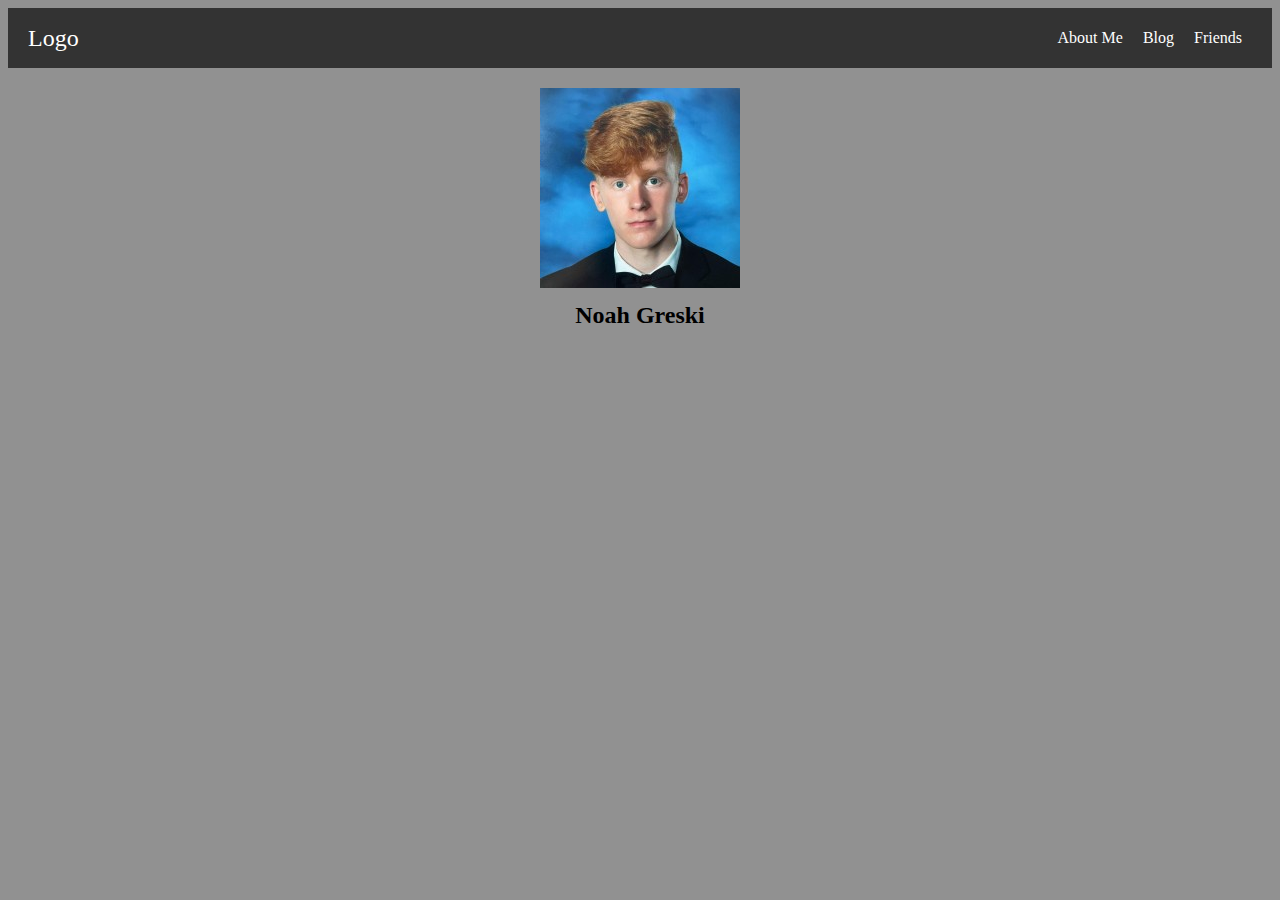
==== index.html @ c2c4f75c "added files with base home page" ====
<!DOCTYPE html>
<html lang="en">
<head>
<meta charset="UTF-8">
<meta name="viewport" content="width=device-width, initial-scale=1.0">
<title></title>
<link rel="stylesheet" href="styles.css" />
</head>
<body>
    <header>
        <nav>
            <div class = "logo">
                Logo
            </div>
            <ul>
                <li><a href = "#">About Me</a></li>
                <li><a href = "#">Blog</a></li>
                <li><a href = "#">Friends</a></li>   
            </ul>
        </nav>
        <section class = "profile">
            <div class = "prof-pic">
                <img src="profile pic.jpg" alt="Noah Greski">
            </div>
            <div class = "prof-name">
                <strong>Noah Greski</strong>
            </div>
        </section>
    </header>

    <main>
       
    </main>

    <footer>
       
    </footer>

</body>

</html>
---- styles.css ----
nav{
    display: flex;
    background-color: #333;
    color: white;
    justify-content: space-between;
    align-items: center;
    padding: 5px 20px;
}

li a{
    text-decoration: none;
    color:white;
    margin: 10px;
    
}

ul{
    display: flex;
    list-style: none;
    padding: 0;
    
}

.logo{
    font-size: 24px;
}


.profile{
    display: flex;
    flex-direction: column;
    align-items: center;
    padding: 20px;
    background-color: rgb(145, 145, 145);
}

.prof-pic { 
    height: auto;
    margin-bottom: 10px;
}

.prof-name {
    font-size: 24px; 
    text-align: center;
}

body{
    background-color: rgb(145, 145, 145);
}


@media(max-width: 600px){
    nav{flex-direction: column;
        align-items: flex-start;
        }

    ul{
        flex-direction: column;
    }

    li{
        margin: 5px 0;
    }
}
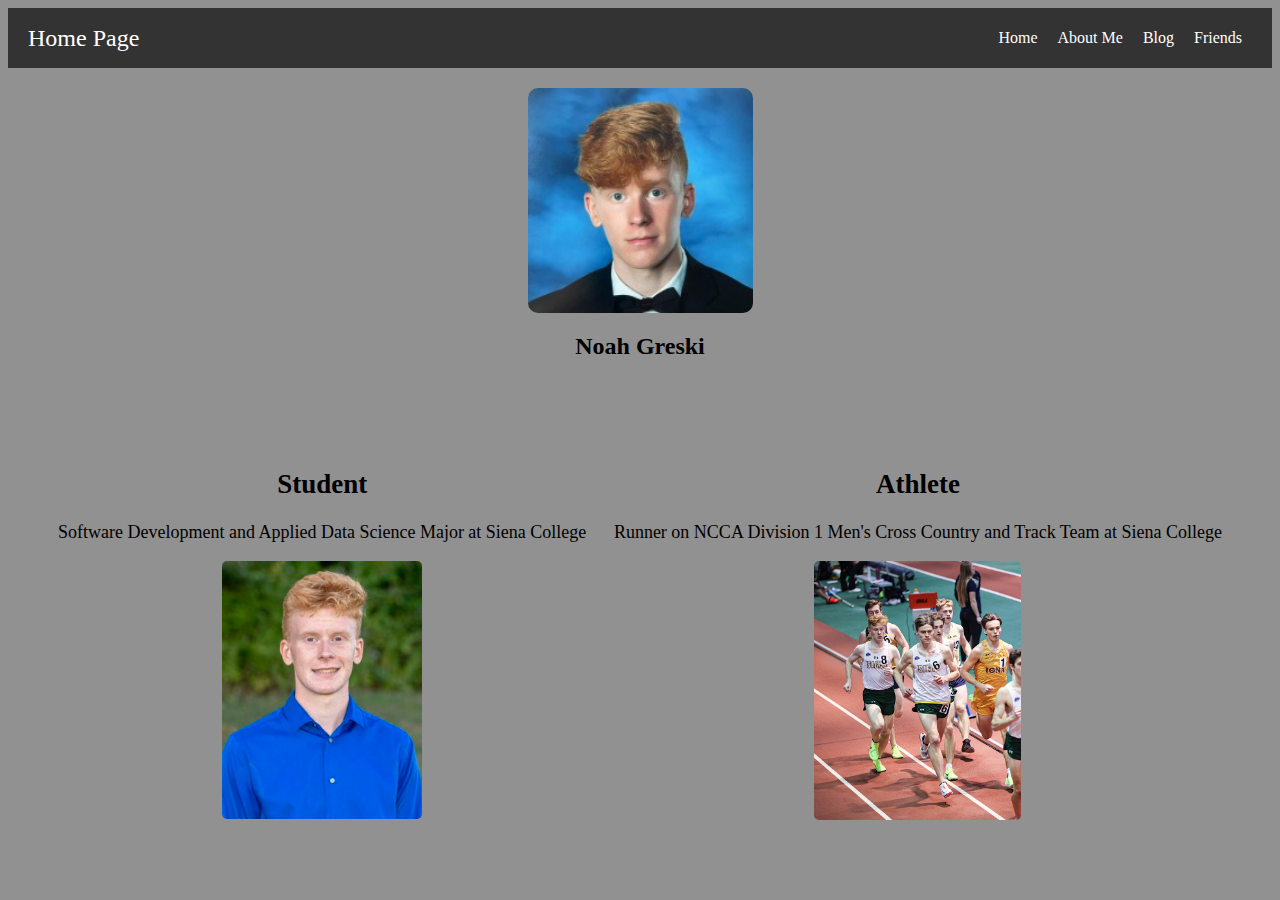
==== commit e7702087: "added pictures and did most of home page" ====
--- a/index.html
+++ b/index.html
@@ -9,10 +9,11 @@
 <body>
     <header>
         <nav>
-            <div class = "logo">
-                Logo
+            <div class = "homepage">
+                Home Page
             </div>
             <ul>
+                <li><a href = "#">Home</a></li>
                 <li><a href = "#">About Me</a></li>
                 <li><a href = "#">Blog</a></li>
                 <li><a href = "#">Friends</a></li>   
@@ -20,10 +21,22 @@
         </nav>
         <section class = "profile">
             <div class = "prof-pic">
-                <img src="profile pic.jpg" alt="Noah Greski">
+                <img src="images/profile pic.jpg" alt="Noah Greski">
             </div>
-            <div class = "prof-name">
-                <strong>Noah Greski</strong>
+            <h1 class = "prof-name">
+                Noah Greski
+            </h1>
+        </section>
+        <section class = student-athlete>
+            <div class = "student">
+                <h2>Student</h2>
+                <p>Software Development and Applied Data Science Major at Siena College</p>
+                <img src="images/student pic.jpeg" alt="Section 1 Image">
+            </div>
+            <div class = athlete>
+                <h2>Athlete</h2>
+                <p>Runner on NCCA Division 1 Men's Cross Country and Track Team at Siena College</p>
+                <img src="images/athlete pic.jpeg" alt="Section 1 Image">
             </div>
         </section>
     </header>
--- a/styles.css
+++ b/styles.css
@@ -21,7 +21,7 @@
     
 }
 
-.logo{
+.homepage{
     font-size: 24px;
 }
 
@@ -31,16 +31,49 @@
     flex-direction: column;
     align-items: center;
     padding: 20px;
-    background-color: rgb(145, 145, 145);
 }
 
-.prof-pic { 
+.prof-pic img{ 
+    width: 225px;
     height: auto;
-    margin-bottom: 10px;
+}
+
+img{
+    border-radius: 10px;
+    border: 10px black;
 }
 
 .prof-name {
     font-size: 24px; 
+    text-align: center;
+}
+
+.student-athlete {
+    display: flex;
+    justify-content: space-between;
+    align-items: flex-start;
+    padding: 50px;
+}
+
+
+.athlete img {
+    width: 207px;
+    height: auto;
+    border-radius: 5px;
+}
+
+.student img {
+    width: 200px;
+    height: auto;
+    border-radius: 5px;
+}
+
+.student, .athlete{
+    text-align: center;
+    font-size: 18px;
+}
+
+h2{
     text-align: center;
 }
 
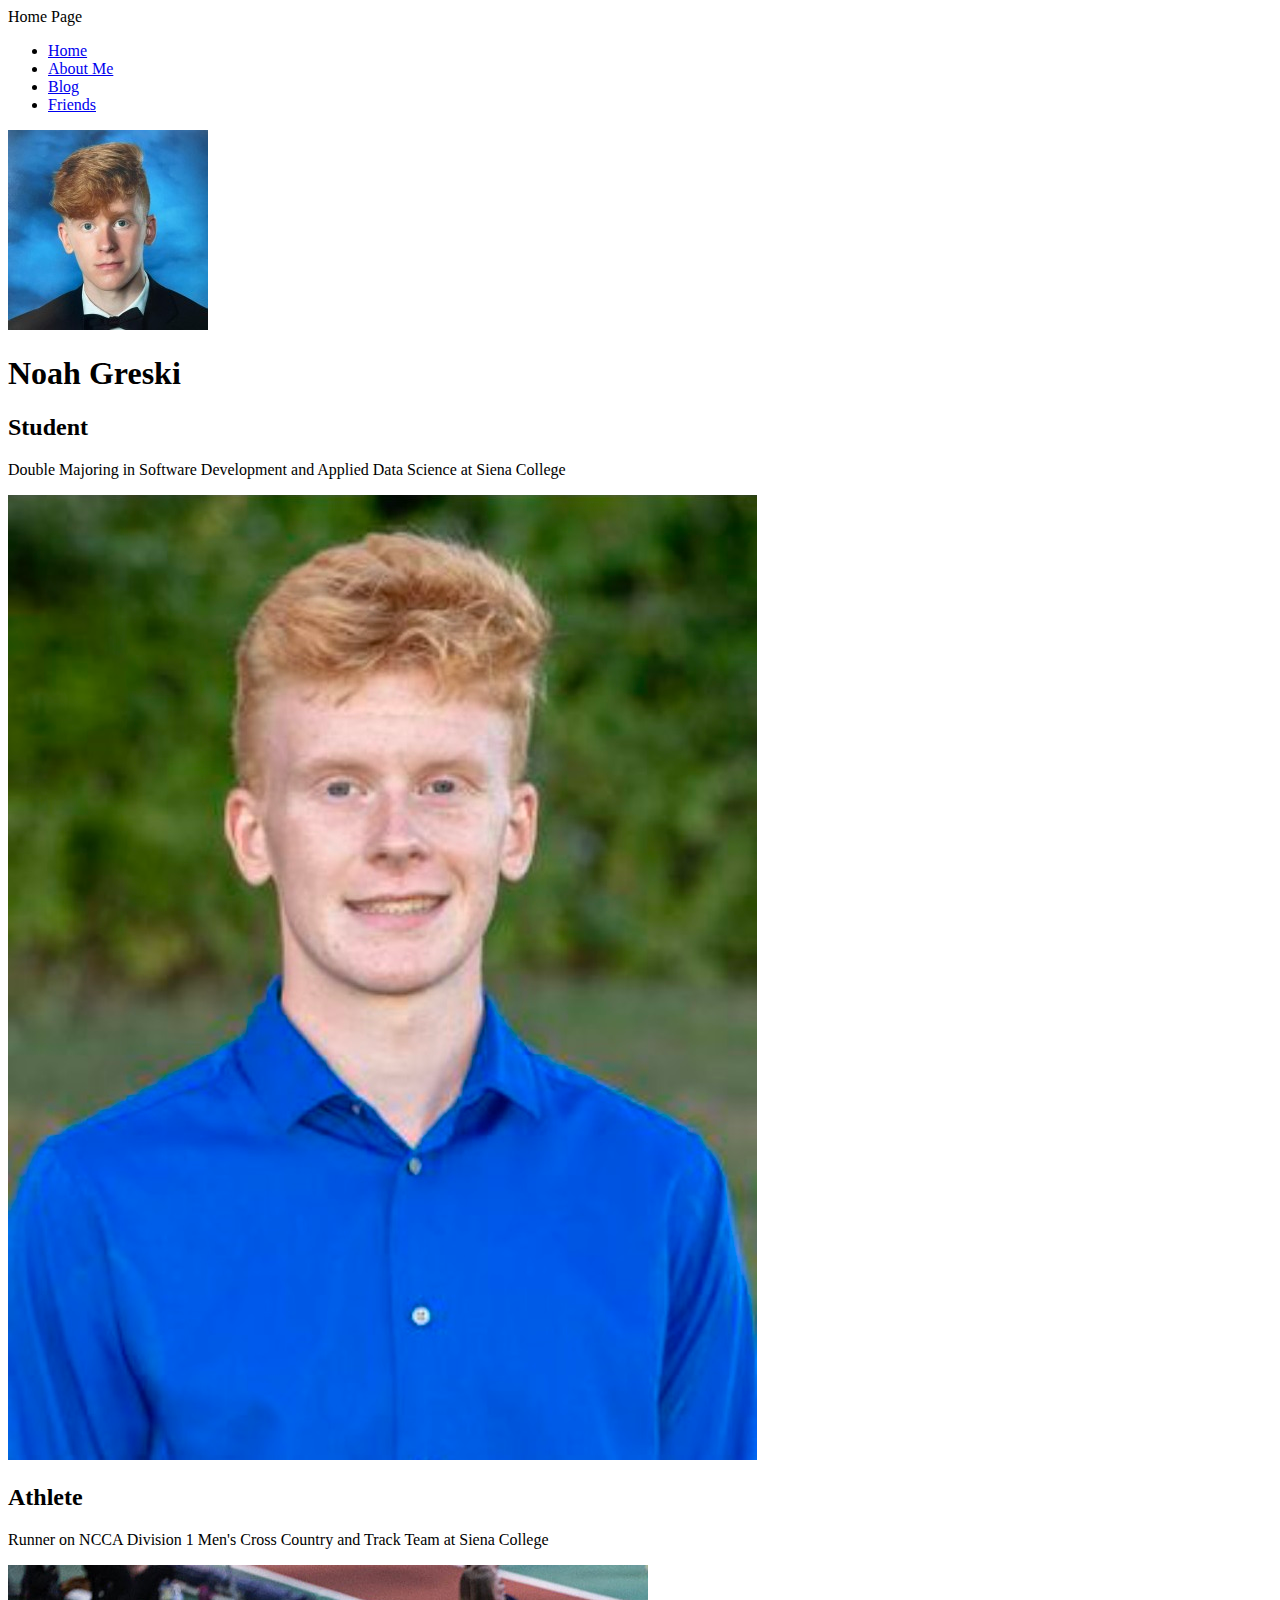
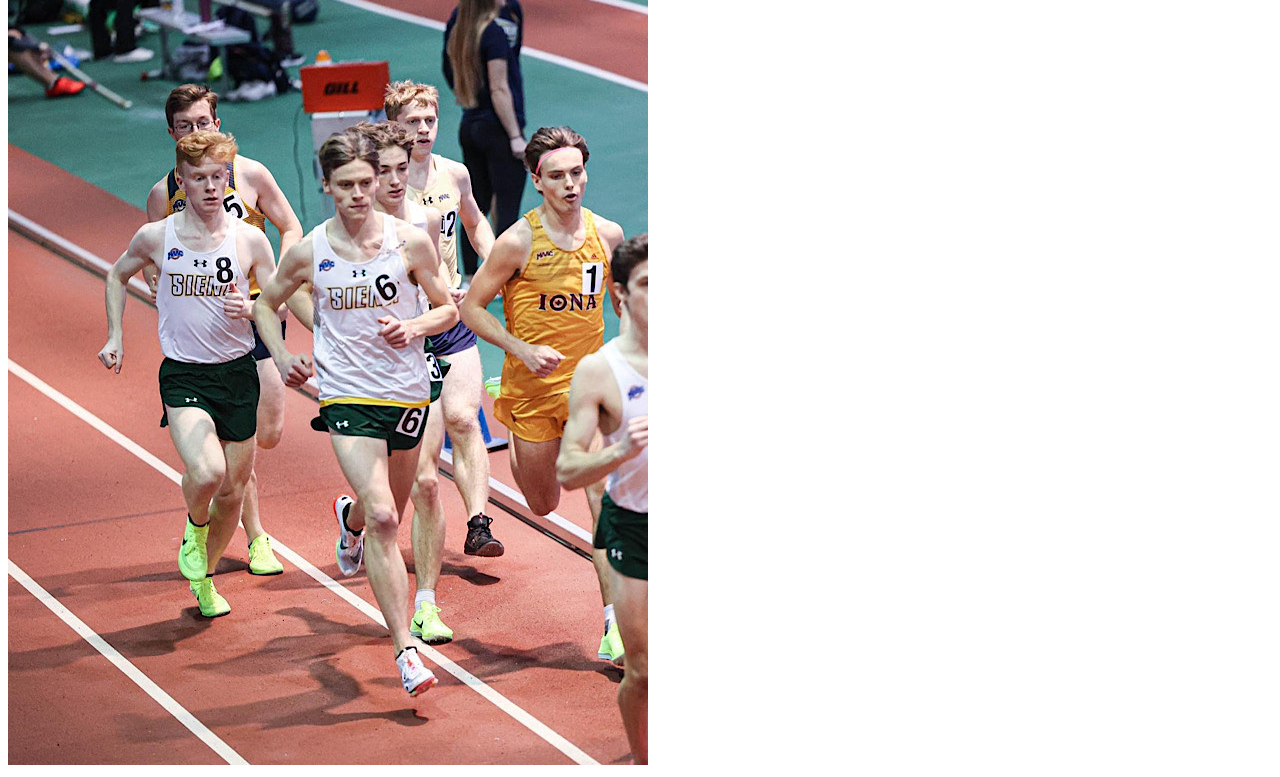
==== commit 6579c459: "started about" ====
--- a/index.html
+++ b/index.html
@@ -4,19 +4,19 @@
 <meta charset="UTF-8">
 <meta name="viewport" content="width=device-width, initial-scale=1.0">
 <title></title>
-<link rel="stylesheet" href="styles.css" />
+<link rel="stylesheet" href="common_style.css" />
 </head>
 <body>
     <header>
         <nav>
-            <div class = "homepage">
+            <div class = "nav-bar">
                 Home Page
             </div>
-            <ul>
-                <li><a href = "#">Home</a></li>
-                <li><a href = "#">About Me</a></li>
-                <li><a href = "#">Blog</a></li>
-                <li><a href = "#">Friends</a></li>   
+            <ul class = "home-ul">
+                <li><a href = "index.html">Home</a></li>
+                <li><a href = "aboutme.html">About Me</a></li>
+                <li><a href = "blog.html">Blog</a></li>
+                <li><a href = "friends.html">Friends</a></li>   
             </ul>
         </nav>
         <section class = "profile">
@@ -29,12 +29,12 @@
         </section>
         <section class = student-athlete>
             <div class = "student">
-                <h2>Student</h2>
-                <p>Software Development and Applied Data Science Major at Siena College</p>
+                <h2 id = "center">Student</h2>
+                <p>Double Majoring in Software Development and Applied Data Science at Siena College</p>
                 <img src="images/student pic.jpeg" alt="Section 1 Image">
             </div>
             <div class = athlete>
-                <h2>Athlete</h2>
+                <h2 id = "center">Athlete</h2>
                 <p>Runner on NCCA Division 1 Men's Cross Country and Track Team at Siena College</p>
                 <img src="images/athlete pic.jpeg" alt="Section 1 Image">
             </div>
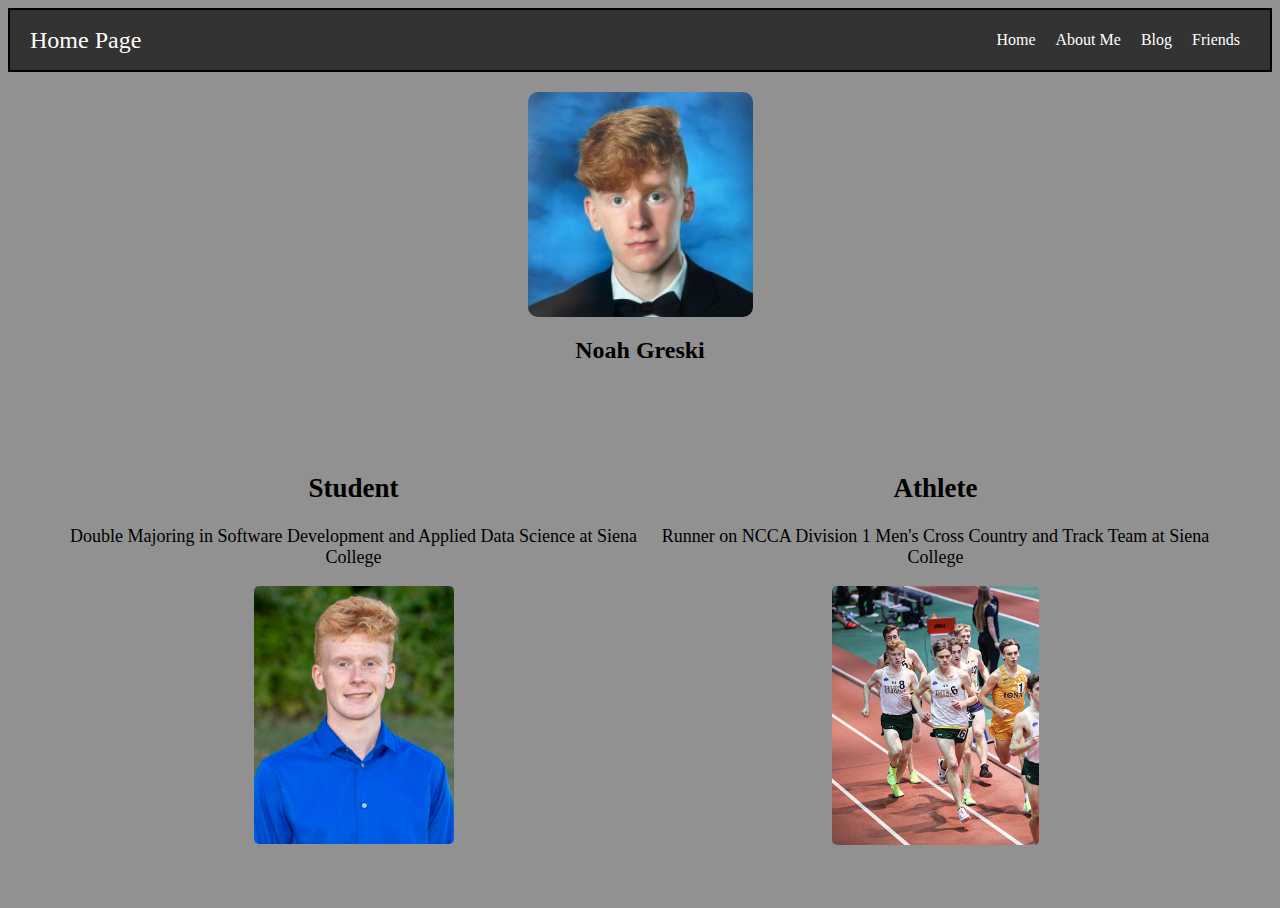
==== commit 62222170: "finished about me" ====
--- a/index.html
+++ b/index.html
@@ -11,8 +11,8 @@
         <nav>
             <div class = "nav-bar">
                 Home Page
-            </div>
-            <ul class = "home-ul">
+                </div>
+            <ul class ="home-ul">
                 <li><a href = "index.html">Home</a></li>
                 <li><a href = "aboutme.html">About Me</a></li>
                 <li><a href = "blog.html">Blog</a></li>
--- a/common_style.css
+++ b/common_style.css
@@ -0,0 +1,112 @@
+nav{
+    display: flex;
+    background-color: #333;
+    color: white;
+    animation: move 5s infinite;
+    justify-content: space-between;
+    align-items: center;
+    padding: 5px 20px;
+    border: black solid 2px;
+}
+
+.home-ul{
+    display: flex;
+    list-style: none;
+    padding: 0;
+}
+
+li a{
+    text-decoration: none;
+    color:white;
+    margin: 10px;
+}
+
+.nav-bar{
+    font-size: 24px;
+}
+
+.profile{
+    display: flex;
+    flex-direction: column;
+    align-items: center;
+    padding: 20px;
+}
+
+.prof-pic img{ 
+    width: 225px;
+    height: auto;
+}
+
+img{
+    border-radius: 10px;
+    border: 10px black;
+}
+
+.prof-name {
+    font-size: 24px; 
+    text-align: center;
+}
+
+.student-athlete {
+    display: flex;
+    justify-content: space-between;
+    align-items: flex-start;
+    padding: 50px;
+}
+
+.athlete img {
+    width: 207px;
+    height: auto;
+    border-radius: 5px;
+}
+
+.student img {
+    width: 200px;
+    height: auto;
+    border-radius: 5px;
+}
+
+.student, .athlete{
+    text-align: center;
+    font-size: 18px;
+}
+
+#center{
+    text-align: center;
+}
+
+#left{
+    text-align: left;
+    font-size: 20px;
+}
+
+.about-me h2 {
+    border-bottom: 2px solid #333;
+    padding-bottom: 5px;
+    margin-top: 20px;
+}
+
+body{
+    background-color: rgb(145, 145, 145);
+}
+
+
+@media(max-width: 600px){
+    nav{flex-direction: column;
+        align-items: flex-start;
+        }
+
+    ul{
+        flex-direction: column;
+    }
+
+    li{
+        margin: 5px 0;
+    }
+}
+
+@keyframes move {
+    0% { background-color:#333;}
+    50% { background-color: rgb(145, 145, 145);}
+    100% { background-color: #333;}
+}
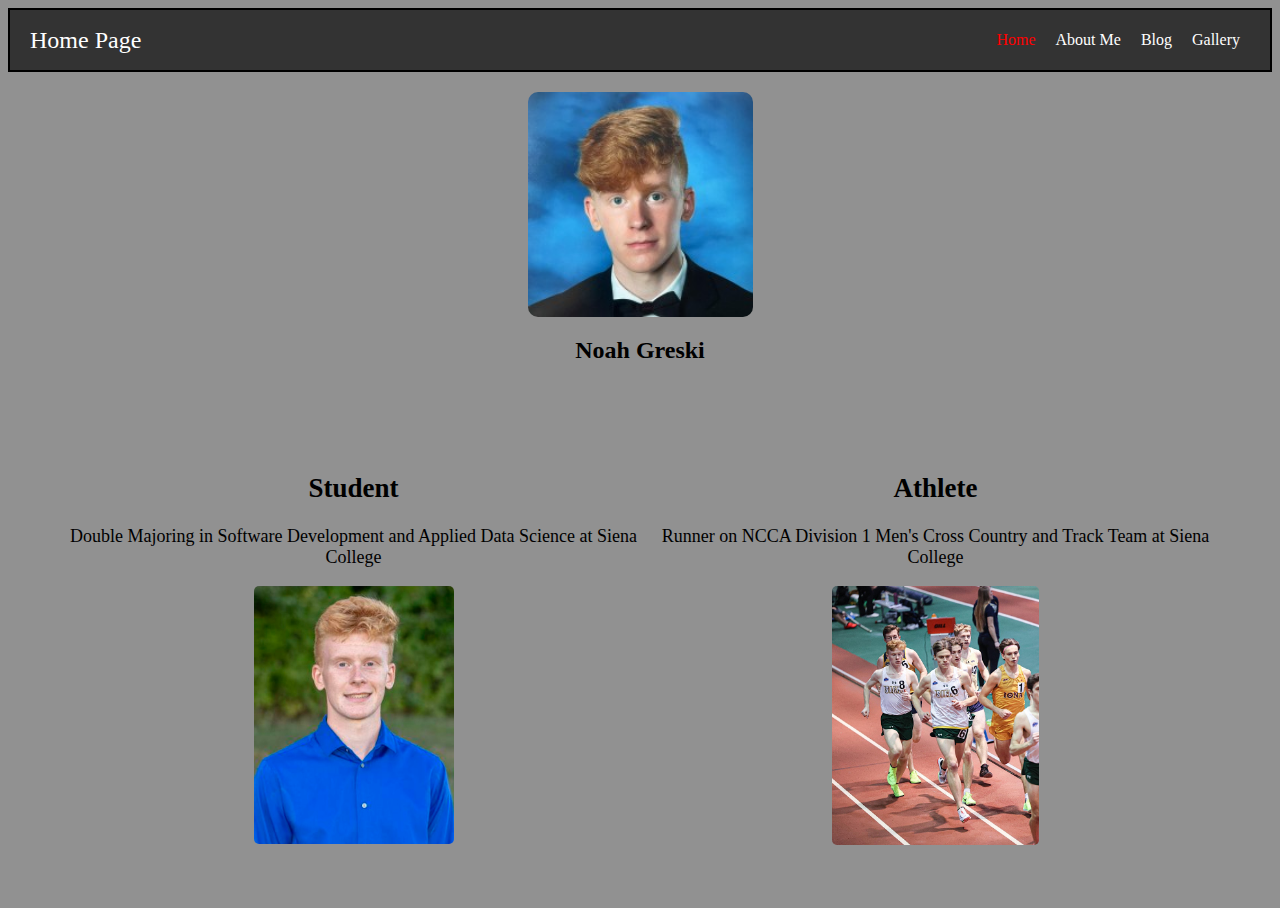
==== commit a7d8849a: "completed base work, adding finishing touches" ====
--- a/index.html
+++ b/index.html
@@ -11,12 +11,12 @@
         <nav>
             <div class = "nav-bar">
                 Home Page
-                </div>
+            </div>
             <ul class ="home-ul">
-                <li><a href = "index.html">Home</a></li>
+                <li><a href = "index.html" class = "active">Home</a></li>
                 <li><a href = "aboutme.html">About Me</a></li>
                 <li><a href = "blog.html">Blog</a></li>
-                <li><a href = "friends.html">Friends</a></li>   
+                <li><a href = "friends.html">Gallery</a></li>   
             </ul>
         </nav>
         <section class = "profile">
@@ -31,12 +31,12 @@
             <div class = "student">
                 <h2 id = "center">Student</h2>
                 <p>Double Majoring in Software Development and Applied Data Science at Siena College</p>
-                <img src="images/student pic.jpeg" alt="Section 1 Image">
+                <img src="images/student pic.jpeg" alt="Student">
             </div>
             <div class = athlete>
                 <h2 id = "center">Athlete</h2>
                 <p>Runner on NCCA Division 1 Men's Cross Country and Track Team at Siena College</p>
-                <img src="images/athlete pic.jpeg" alt="Section 1 Image">
+                <img src="images/athlete pic.jpeg" alt="Athlete">
             </div>
         </section>
     </header>
--- a/common_style.css
+++ b/common_style.css
@@ -9,6 +9,10 @@
     border: black solid 2px;
 }
 
+.home-ul li a.active {
+    color: red;
+}
+
 .home-ul{
     display: flex;
     list-style: none;
@@ -21,6 +25,7 @@
     margin: 10px;
 }
 
+
 .nav-bar{
     font-size: 24px;
 }
@@ -35,12 +40,10 @@
 .prof-pic img{ 
     width: 225px;
     height: auto;
-}
-
-img{
-    border-radius: 10px;
-    border: 10px black;
-}
+    transition: transform 0.3s ease;
+}
+
+
 
 .prof-name {
     font-size: 24px; 
@@ -58,12 +61,14 @@
     width: 207px;
     height: auto;
     border-radius: 5px;
+    transition: transform 0.3s ease;
 }
 
 .student img {
     width: 200px;
     height: auto;
     border-radius: 5px;
+    transition: transform 0.3s ease;
 }
 
 .student, .athlete{
@@ -84,6 +89,73 @@
     border-bottom: 2px solid #333;
     padding-bottom: 5px;
     margin-top: 20px;
+    transition: transform 5.0s ease-in-out;
+}
+
+.blog {
+    display: flex;
+    flex-wrap: wrap;
+    justify-content: center;
+    margin: 15px;
+    margin-left: 50px;
+}
+
+.left-sidebar,
+.right-sidebar{
+    margin: 10px;
+    border: black solid 1px;
+    padding: 5px;
+}
+
+.blog-main {
+    text-align: center;
+    margin: 10px;
+    border: black solid 1px;
+    padding: 5px;
+}
+
+.blog-head,
+.blog-foot {
+    width: 100%;
+    text-align: center;
+    padding: 20px;
+    border: black solid 1px;
+}
+
+.friends-images img{
+    display: flex;
+}
+
+.blog-main img{
+    width: 250px;
+    display: flex;
+    margin: auto;
+    transition: transform 0.3s ease;
+
+}
+
+.gallery-images {
+    display: flex;
+    flex-wrap: wrap;
+    justify-content: space-around;
+    
+}
+
+.gallery-images img {
+    border-radius: 20px;
+    padding-top: 10px;
+    width: calc(33% - 5px); 
+    margin-bottom: 10px;  
+    transition: transform 0.3s ease;
+}
+
+h1{
+    transition: transform 2.0s ease;
+}
+
+img{
+    border-radius: 10px;
+    border: 10px black;
 }
 
 body{
@@ -110,3 +182,21 @@
     50% { background-color: rgb(145, 145, 145);}
     100% { background-color: #333;}
 }
+
+
+img:hover{
+    transform: scale(1.1);
+}
+
+.about-me h2:hover{
+    transform: translateX(450px)
+}
+
+h1:hover{
+    transform: rotate(360deg);
+}
+
+
+
+
+
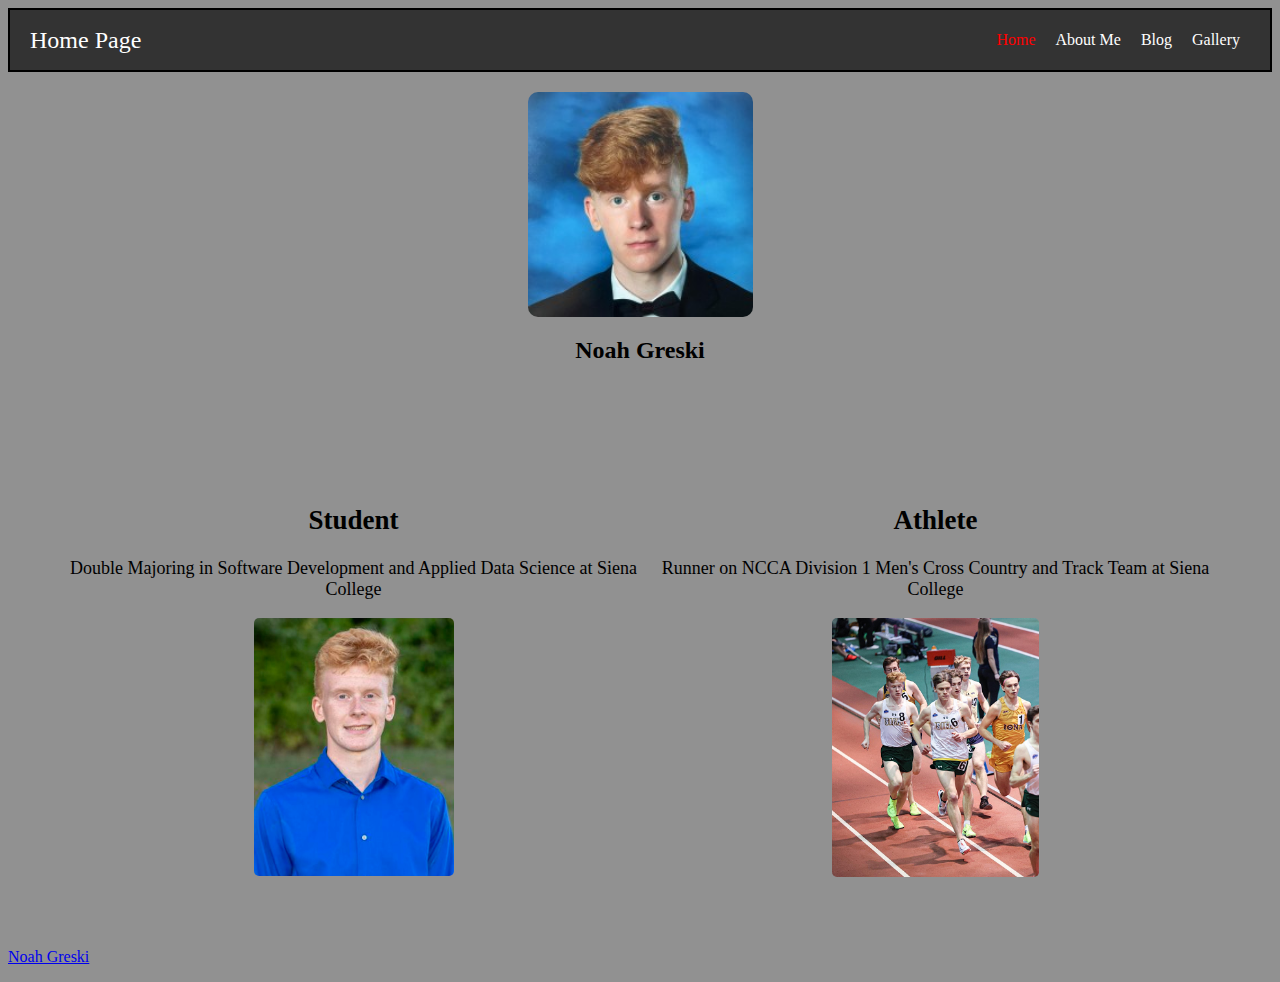
==== commit ffe9d0e5: "finished project 1" ====
--- a/index.html
+++ b/index.html
@@ -16,16 +16,22 @@
                 <li><a href = "index.html" class = "active">Home</a></li>
                 <li><a href = "aboutme.html">About Me</a></li>
                 <li><a href = "blog.html">Blog</a></li>
-                <li><a href = "friends.html">Gallery</a></li>   
+                <li><a href = "gallery.html">Gallery</a></li>   
             </ul>
         </nav>
+    </header>
+
+    <main>
         <section class = "profile">
             <div class = "prof-pic">
                 <img src="images/profile pic.jpg" alt="Noah Greski">
             </div>
-            <h1 class = "prof-name">
+            <h1 class = "prof-name" style = "animation: move2 5s infinite;">
                 Noah Greski
             </h1>
+            <p>
+                <a href = "https://ngreski.github.io/NGreski-project1.io/"></a>
+            </p>
         </section>
         <section class = student-athlete>
             <div class = "student">
@@ -39,14 +45,12 @@
                 <img src="images/athlete pic.jpeg" alt="Athlete">
             </div>
         </section>
-    </header>
-
-    <main>
-       
+        <p>
+            <a href = "https://ngreski.github.io/NGreski-project1.io/" style = "">Noah Greski</a>
+        </p>
     </main>
 
     <footer>
-       
     </footer>
 
 </body>
--- a/common_style.css
+++ b/common_style.css
@@ -44,7 +44,6 @@
 }
 
 
-
 .prof-name {
     font-size: 24px; 
     text-align: center;
@@ -134,6 +133,14 @@
 
 }
 
+#blue{
+    color: blue;
+}
+
+#green{
+    color: green;
+}
+
 .gallery-images {
     display: flex;
     flex-wrap: wrap;
@@ -183,6 +190,12 @@
     100% { background-color: #333;}
 }
 
+@keyframes move2 {
+    0% {color:#00f7ff;}
+    50% { color: rgb(255, 8, 181);}
+    100% { color: #00f7ff;}
+}
+
 
 img:hover{
     transform: scale(1.1);
